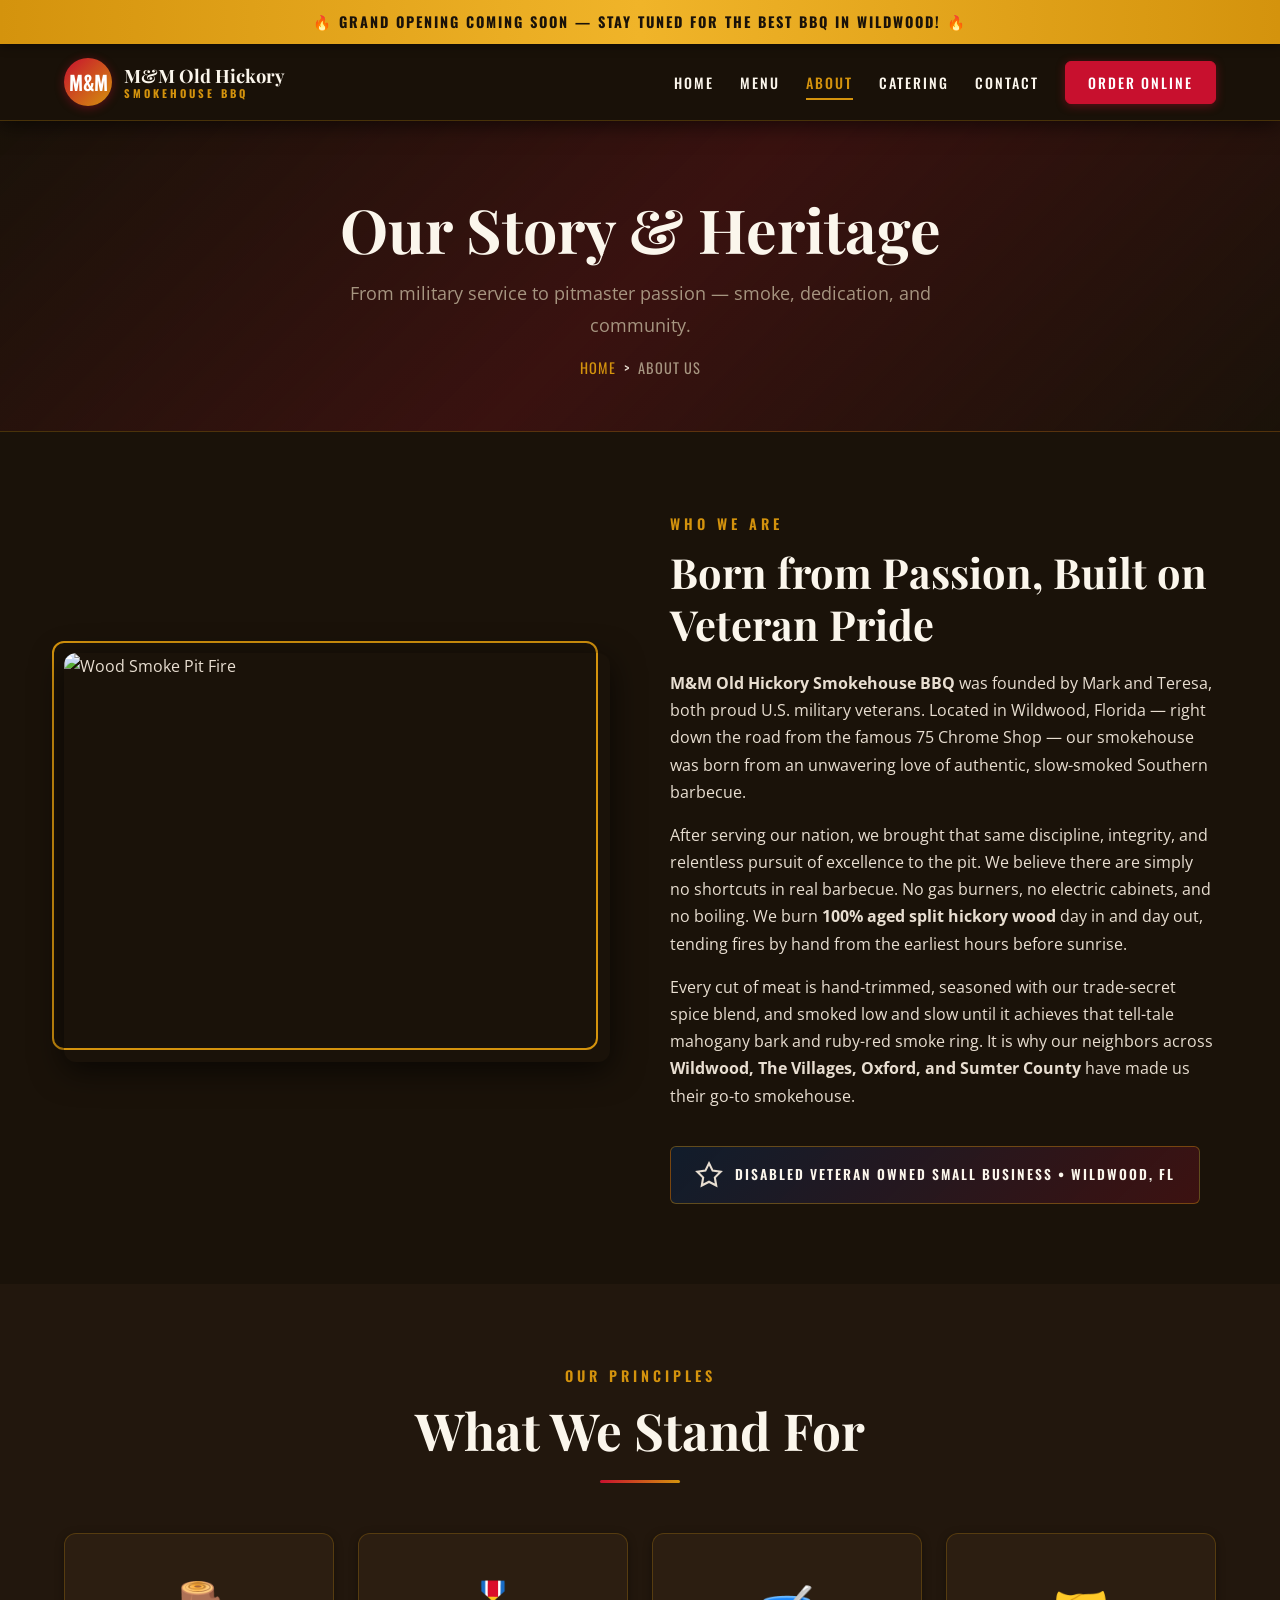
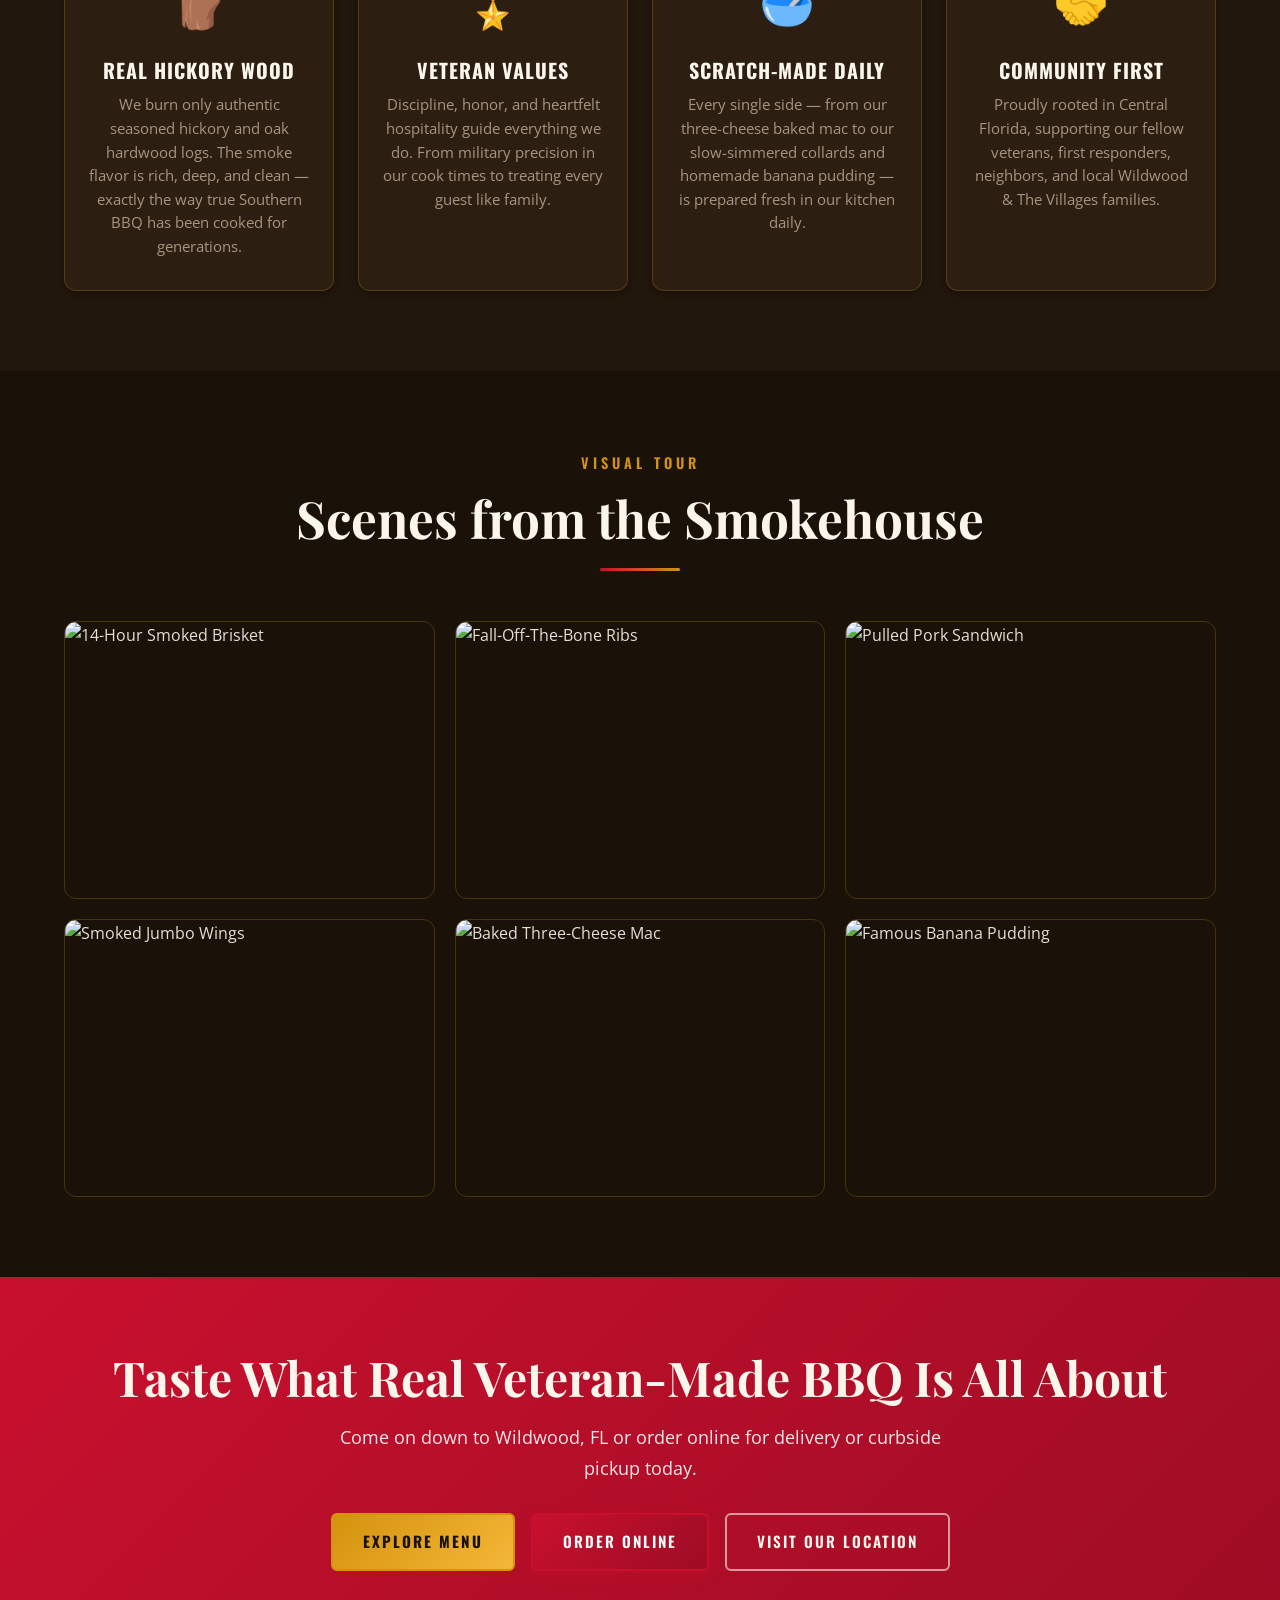
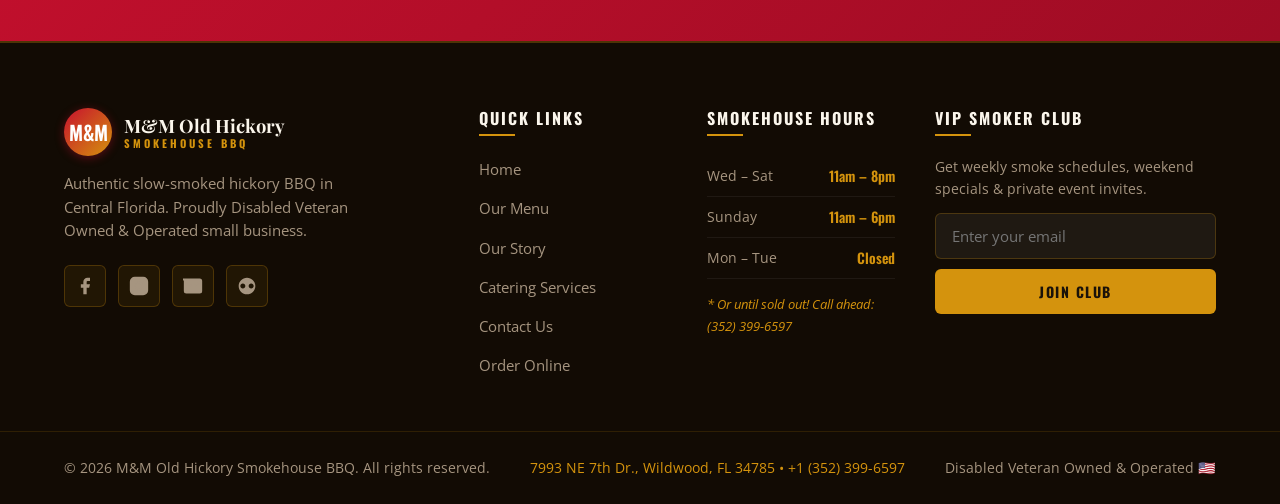
==== about.html @ 5f94151e "Initial Commit" ====
<!DOCTYPE html>
<html lang="en">
<head>
    <meta charset="UTF-8">
    <meta name="viewport" content="width=device-width, initial-scale=1.0">
    <title>About Our Smokehouse | M&amp;M Old Hickory Smokehouse BBQ | Wildwood, FL</title>
    <meta name="description" content="Discover the story behind M&amp;M Old Hickory Smokehouse BBQ. Disabled Veteran Owned small business run by Mark and Teresa in Wildwood, FL, serving The Villages & Oxford.">
    <link rel="preconnect" href="https://fonts.googleapis.com">
    <link rel="preconnect" href="https://fonts.gstatic.com" crossorigin>
    <link href="https://fonts.googleapis.com/css2?family=Open+Sans:wght@400;600;700&family=Oswald:wght@400;500;600;700&family=Playfair+Display:ital,wght@0,400;0,600;0,700;1,400&display=swap" rel="stylesheet">
    <link rel="stylesheet" href="css/styles.css">
</head>
<body>

<!-- Opening Soon Banner -->
<div class="open-soon-banner">
    🔥 Grand Opening Coming Soon — Stay Tuned for the Best BBQ in Wildwood! 🔥
</div>

<!-- Preloader -->
<div id="preloader">
    <div class="loader-flame"></div>
</div>

<!-- Header -->
<header class="header">
    <div class="container">
        <a href="index.html" class="logo">
            <div class="logo-icon">M&amp;M</div>
            <div class="logo-text">M&amp;M Old Hickory<span>Smokehouse BBQ</span></div>
        </a>
        <ul class="nav-menu">
            <li><a href="index.html">Home</a></li>
            <li><a href="menu.html">Menu</a></li>
            <li><a href="about.html" class="active">About</a></li>
            <li><a href="catering.html">Catering</a></li>
            <li><a href="contact.html">Contact</a></li>
            <li><a href="order.html" class="btn btn-primary nav-cta">Order Online</a></li>
        </ul>
        <button class="menu-toggle" aria-label="Toggle Menu">
            <span></span>
            <span></span>
            <span></span>
        </button>
    </div>
    <div class="nav-overlay"></div>
</header>

<main>
    <!-- PAGE HEADER -->
    <section class="page-header fade-in">
        <div class="container">
            <h1>Our Story &amp; Heritage</h1>
            <p>From military service to pitmaster passion &mdash; smoke, dedication, and community.</p>
            <div class="breadcrumb">
                <a href="index.html">Home</a> &gt; <span>About Us</span>
            </div>
        </div>
    </section>

    <!-- DETAILED STORY SECTION -->
    <section class="section-padding">
        <div class="container">
            <div class="about-preview">
                <div class="about-image-wrapper fade-in">
                    <div class="about-image">
                        <img src="https://images.unsplash.com/photo-1555939594-58d7cb561ad1?w=900&q=80" alt="Wood Smoke Pit Fire">
                    </div>
                </div>
                <div class="about-text fade-in">
                    <span class="section-subtitle">Who We Are</span>
                    <h2>Born from Passion, Built on Veteran Pride</h2>
                    <p><strong>M&amp;M Old Hickory Smokehouse BBQ</strong> was founded by Mark and Teresa, both proud U.S. military veterans. Located in Wildwood, Florida &mdash; right down the road from the famous 75 Chrome Shop &mdash; our smokehouse was born from an unwavering love of authentic, slow-smoked Southern barbecue.</p>
                    <p>After serving our nation, we brought that same discipline, integrity, and relentless pursuit of excellence to the pit. We believe there are simply no shortcuts in real barbecue. No gas burners, no electric cabinets, and no boiling. We burn <strong>100% aged split hickory wood</strong> day in and day out, tending fires by hand from the earliest hours before sunrise.</p>
                    <p>Every cut of meat is hand-trimmed, seasoned with our trade-secret spice blend, and smoked low and slow until it achieves that tell-tale mahogany bark and ruby-red smoke ring. It is why our neighbors across <strong>Wildwood, The Villages, Oxford, and Sumter County</strong> have made us their go-to smokehouse.</p>

                    <div class="veteran-badge">
                        <svg viewBox="0 0 24 24" fill="none" stroke="currentColor" stroke-width="1.8">
                            <polygon points="12 2 15.09 8.26 22 9.27 17 14.14 18.18 21.02 12 17.77 5.82 21.02 7 14.14 2 9.27 8.91 8.26 12 2"></polygon>
                        </svg>
                        <span class="veteran-badge-text">Disabled Veteran Owned Small Business &bull; Wildwood, FL</span>
                    </div>
                </div>
            </div>
        </div>
    </section>

    <!-- VALUES SECTION -->
    <section class="section-padding fade-in" style="background-color: var(--color-bg-section);">
        <div class="container">
            <div class="section-header text-center">
                <span class="section-subtitle">Our Principles</span>
                <h2 class="section-title">What We Stand For</h2>
                <div class="section-divider"></div>
            </div>

            <div class="features-grid">
                <div class="feature-card">
                    <div class="feature-icon">🪵</div>
                    <h3>Real Hickory Wood</h3>
                    <p>We burn only authentic seasoned hickory and oak hardwood logs. The smoke flavor is rich, deep, and clean &mdash; exactly the way true Southern BBQ has been cooked for generations.</p>
                </div>

                <div class="feature-card">
                    <div class="feature-icon">🎖️</div>
                    <h3>Veteran Values</h3>
                    <p>Discipline, honor, and heartfelt hospitality guide everything we do. From military precision in our cook times to treating every guest like family.</p>
                </div>

                <div class="feature-card">
                    <div class="feature-icon">🥣</div>
                    <h3>Scratch-Made Daily</h3>
                    <p>Every single side &mdash; from our three-cheese baked mac to our slow-simmered collards and homemade banana pudding &mdash; is prepared fresh in our kitchen daily.</p>
                </div>

                <div class="feature-card">
                    <div class="feature-icon">🤝</div>
                    <h3>Community First</h3>
                    <p>Proudly rooted in Central Florida, supporting our fellow veterans, first responders, neighbors, and local Wildwood &amp; The Villages families.</p>
                </div>
            </div>
        </div>
    </section>

    <!-- PHOTO GALLERY -->
    <section class="section-padding fade-in">
        <div class="container">
            <div class="section-header text-center">
                <span class="section-subtitle">Visual Tour</span>
                <h2 class="section-title">Scenes from the Smokehouse</h2>
                <div class="section-divider"></div>
            </div>

            <div class="gallery-grid">
                <div class="gallery-item">
                    <img src="https://images.unsplash.com/photo-1529193591184-b1d58069ecdd?w=600&q=80" alt="14-Hour Smoked Brisket">
                    <div class="gallery-overlay">
                        <span>14-Hour Hickory Brisket</span>
                    </div>
                </div>
                <div class="gallery-item">
                    <img src="https://images.unsplash.com/photo-1544025162-d76694265947?w=600&q=80" alt="Fall-Off-The-Bone Ribs">
                    <div class="gallery-overlay">
                        <span>Baby Back &amp; St. Louis Ribs</span>
                    </div>
                </div>
                <div class="gallery-item">
                    <img src="https://images.unsplash.com/photo-1623653387945-2fd25214f8fc?w=600&q=80" alt="Pulled Pork Sandwich">
                    <div class="gallery-overlay">
                        <span>Hand-Pulled Pork Sandwiches</span>
                    </div>
                </div>
                <div class="gallery-item">
                    <img src="https://images.unsplash.com/photo-1567620832903-9fc6debc209f?w=600&q=80" alt="Smoked Jumbo Wings">
                    <div class="gallery-overlay">
                        <span>Jumbo Smoked Wings</span>
                    </div>
                </div>
                <div class="gallery-item">
                    <img src="https://images.unsplash.com/photo-1543339494-b4cd4f7ba686?w=600&q=80" alt="Baked Three-Cheese Mac">
                    <div class="gallery-overlay">
                        <span>Southern Sides &amp; Mac</span>
                    </div>
                </div>
                <div class="gallery-item">
                    <img src="https://images.unsplash.com/photo-1587314168485-3236d6710814?w=600&q=80" alt="Famous Banana Pudding">
                    <div class="gallery-overlay">
                        <span>World-Famous Banana Pudding</span>
                    </div>
                </div>
            </div>
        </div>
    </section>

    <!-- CALL TO ACTION BANNER -->
    <section class="cta-banner fade-in">
        <div class="container">
            <h2>Taste What Real Veteran-Made BBQ Is All About</h2>
            <p>Come on down to Wildwood, FL or order online for delivery or curbside pickup today.</p>
            <div style="display: flex; gap: 16px; justify-content: center; flex-wrap: wrap;">
                <a href="menu.html" class="btn btn-accent">Explore Menu</a>
                <a href="order.html" class="btn btn-primary">Order Online</a>
                <a href="contact.html" class="btn btn-outline">Visit Our Location</a>
            </div>
        </div>
    </section>
</main>

<!-- FOOTER -->
<footer class="footer">
    <div class="footer-main">
        <div class="container">
            <div class="footer-grid">
                <!-- Col 1: Brand -->
                <div class="footer-brand">
                    <a href="index.html" class="logo">
                        <div class="logo-icon">M&amp;M</div>
                        <div class="logo-text">M&amp;M Old Hickory<span>Smokehouse BBQ</span></div>
                    </a>
                    <p>
                        Authentic slow-smoked hickory BBQ in Central Florida. Proudly Disabled Veteran Owned &amp; Operated small business.
                    </p>
                    <div class="social-links">
                        <a href="https://www.facebook.com/MMOldHickorySmokehouse/" target="_blank" rel="noopener" class="social-link" aria-label="Facebook">
                            <svg viewBox="0 0 24 24"><path d="M18 2h-3a5 5 0 00-5 5v3H7v4h3v8h4v-8h3l1-4h-4V7a1 1 0 011-1h3z"/></svg>
                        </a>
                        <a href="https://www.instagram.com/mmbarbq/" target="_blank" rel="noopener" class="social-link" aria-label="Instagram">
                            <svg viewBox="0 0 24 24" fill="none" stroke="currentColor" stroke-width="2"><rect x="2" y="2" width="20" height="20" rx="5" ry="5"/><path d="M16 11.37A4 4 0 1112.63 8 4 4 0 0116 11.37z"/><line x1="17.5" y1="6.5" x2="17.51" y2="6.5"/></svg>
                        </a>
                        <a href="mailto:mmbarbq@gmail.com" class="social-link" aria-label="Email">
                            <svg viewBox="0 0 24 24" fill="none" stroke="currentColor" stroke-width="2"><path d="M4 4h16c1.1 0 2 .9 2 2v12c0 1.1-.9 2-2 2H4c-1.1 0-2-.9-2-2V6c0-1.1-.9-2-2-2z"/><polyline points="22,6 12,13 2,6"/></svg>
                        </a>
                        <a href="https://www.tripadvisor.com/Restaurant_Review-g34739-d10375143-Reviews-M_M_Old_Hickory_Smokehouse_BBQ-Wildwood_Florida.html" target="_blank" rel="noopener" class="social-link" aria-label="TripAdvisor">
                            <svg viewBox="0 0 24 24"><path d="M12 2C6.48 2 2 6.48 2 12s4.48 10 10 10 10-4.48 10-10S17.52 2 12 2zm-5 13c-1.66 0-3-1.34-3-3s1.34-3 3-3 3 1.34 3 3-1.34 3-3 3zm10 0c-1.66 0-3-1.34-3-3s1.34-3 3-3 3 1.34 3 3-1.34 3-3 3z"/></svg>
                        </a>
                    </div>
                </div>

                <!-- Col 2: Quick Links -->
                <div>
                    <h4 class="footer-heading">Quick Links</h4>
                    <ul class="footer-links">
                        <li><a href="index.html">Home</a></li>
                        <li><a href="menu.html">Our Menu</a></li>
                        <li><a href="about.html">Our Story</a></li>
                        <li><a href="catering.html">Catering Services</a></li>
                        <li><a href="contact.html">Contact Us</a></li>
                        <li><a href="order.html">Order Online</a></li>
                    </ul>
                </div>

                <!-- Col 3: Hours -->
                <div>
                    <h4 class="footer-heading">Smokehouse Hours</h4>
                    <ul class="footer-hours-list">
                        <li><span>Wed – Sat</span><span>11am – 8pm</span></li>
                        <li><span>Sunday</span><span>11am – 6pm</span></li>
                        <li><span>Mon – Tue</span><span>Closed</span></li>
                    </ul>
                    <p style="margin-top: 14px; font-size: 0.82rem; color: var(--color-accent); font-style: italic;">
                        * Or until sold out! Call ahead: (352) 399-6597
                    </p>
                </div>

                <!-- Col 4: Newsletter -->
                <div>
                    <h4 class="footer-heading">VIP Smoker Club</h4>
                    <p style="color: var(--color-text-muted); font-size: 0.9rem; line-height: 1.5;">
                        Get weekly smoke schedules, weekend specials &amp; private event invites.
                    </p>
                    <form class="newsletter-form">
                        <input type="email" placeholder="Enter your email" required aria-label="Email address">
                        <button type="submit">Join Club</button>
                    </form>
                </div>
            </div>
        </div>
    </div>

    <!-- Footer Bottom -->
    <div class="footer-bottom">
        <div class="container">
            <p>&copy; 2026 M&amp;M Old Hickory Smokehouse BBQ. All rights reserved.</p>
            <p style="color: var(--color-accent);">7993 NE 7th Dr., Wildwood, FL 34785 &bull; +1 (352) 399-6597</p>
            <p>Disabled Veteran Owned &amp; Operated 🇺🇸</p>
        </div>
    </div>
</footer>

<!-- Back to Top Button -->
<button class="back-to-top" aria-label="Back to top">
    <svg viewBox="0 0 24 24"><path d="M12 4l-8 8h5v8h6v-8h5z"/></svg>
</button>

<script src="js/main.js"></script>
</body>
</html>
---- css/styles.css ----
/* ============================================
   M&M Old Hickory Smokehouse BBQ
   Main Stylesheet - Fixed & Optimized
   ============================================ */

/* ---------- CSS Variables ---------- */
:root {
  --color-bg-dark: #1a1209;
  --color-bg-section: #22170d;
  --color-bg-card: #2c1e11;
  --color-bg-card-hover: #382616;
  --color-primary: #c8102e;
  --color-primary-dark: #9e0c24;
  --color-accent: #d4930d;
  --color-accent-light: #f5b738;
  --color-cream: #fbf6ec;
  --color-text: #e8ded1;
  --color-text-muted: #a69580;
  --color-text-dark: #1a1209;
  --color-border: rgba(212, 147, 13, 0.25);
  --color-border-glow: rgba(212, 147, 13, 0.5);
  --color-overlay: rgba(26, 18, 9, 0.88);
  --font-heading: 'Playfair Display', Georgia, serif;
  --font-body: 'Open Sans', 'Segoe UI', sans-serif;
  --font-accent: 'Oswald', Impact, sans-serif;
  --shadow-sm: 0 2px 8px rgba(0,0,0,0.35);
  --shadow-md: 0 4px 18px rgba(0,0,0,0.45);
  --shadow-lg: 0 8px 32px rgba(0,0,0,0.65);
  --radius-sm: 6px;
  --radius-md: 12px;
  --radius-lg: 20px;
  --transition: 0.3s ease;
  --max-width: 1200px;
}

/* ---------- Reset & Base ---------- */
*, *::before, *::after {
  box-sizing: border-box;
  margin: 0;
  padding: 0;
}

html {
  scroll-behavior: smooth;
  font-size: 16px;
}

body {
  font-family: var(--font-body);
  background-color: var(--color-bg-dark);
  color: var(--color-text);
  line-height: 1.7;
  overflow-x: hidden;
}

a {
  color: var(--color-accent);
  text-decoration: none;
  transition: all var(--transition);
}
a:hover {
  color: var(--color-accent-light);
}

img {
  max-width: 100%;
  height: auto;
  display: block;
}

h1, h2, h3, h4, h5, h6 {
  font-family: var(--font-heading);
  color: var(--color-cream);
  line-height: 1.25;
  font-weight: 700;
}

.container {
  max-width: var(--max-width);
  margin: 0 auto;
  padding: 0 24px;
  width: 100%;
}

.section-padding {
  padding: 80px 0;
}

/* ---------- Utility Classes ---------- */
.text-center { text-align: center; }
.text-left { text-align: left; }
.text-right { text-align: right; }
.text-accent { color: var(--color-accent); }
.text-primary { color: var(--color-primary); }
.text-muted { color: var(--color-text-muted); }
.uppercase { text-transform: uppercase; }
.mt-2 { margin-top: 0.5rem; }
.mt-4 { margin-top: 1.5rem; }
.mb-2 { margin-bottom: 0.5rem; }
.mb-4 { margin-bottom: 1.5rem; }

/* ---------- Section Titles ---------- */
.section-header {
  margin-bottom: 50px;
}

.section-title {
  font-size: clamp(2.2rem, 5vw, 3.2rem);
  color: var(--color-cream);
  position: relative;
  display: inline-block;
  font-family: var(--font-heading);
}

.section-subtitle {
  font-family: var(--font-accent);
  text-transform: uppercase;
  letter-spacing: 4px;
  font-size: 0.9rem;
  color: var(--color-accent);
  margin-bottom: 10px;
  display: block;
  font-weight: 600;
}

.section-divider {
  width: 80px;
  height: 3px;
  background: linear-gradient(90deg, var(--color-primary), var(--color-accent));
  margin: 18px auto 0;
  border-radius: 2px;
}

.section-header.text-left .section-divider {
  margin: 18px 0 0 0;
}

/* ---------- Buttons ---------- */
.btn {
  display: inline-flex;
  align-items: center;
  justify-content: center;
  gap: 8px;
  padding: 14px 30px;
  border-radius: var(--radius-sm);
  font-family: var(--font-accent);
  font-size: 0.95rem;
  font-weight: 600;
  text-transform: uppercase;
  letter-spacing: 2px;
  cursor: pointer;
  transition: all var(--transition);
  border: 2px solid transparent;
  text-decoration: none;
  white-space: nowrap;
}

.btn-primary {
  background: linear-gradient(135deg, var(--color-primary), var(--color-primary-dark));
  color: #fff;
  border-color: var(--color-primary);
  box-shadow: 0 4px 14px rgba(200, 16, 46, 0.4);
}
.btn-primary:hover {
  background: transparent;
  color: var(--color-primary);
  border-color: var(--color-primary);
  transform: translateY(-2px);
  box-shadow: 0 6px 20px rgba(200, 16, 46, 0.6);
}

.btn-accent {
  background: linear-gradient(135deg, var(--color-accent), var(--color-accent-light));
  color: var(--color-text-dark);
  border-color: var(--color-accent);
  font-weight: 700;
}
.btn-accent:hover {
  background: transparent;
  color: var(--color-accent);
  border-color: var(--color-accent);
  transform: translateY(-2px);
  box-shadow: 0 6px 20px rgba(212, 147, 13, 0.4);
}

.btn-outline {
  background: transparent;
  color: var(--color-cream);
  border-color: rgba(251, 246, 236, 0.6);
}
.btn-outline:hover {
  background: var(--color-cream);
  color: var(--color-text-dark);
  border-color: var(--color-cream);
  transform: translateY(-2px);
}

.btn-sm {
  padding: 8px 18px;
  font-size: 0.8rem;
  letter-spacing: 1px;
}

/* ---------- Preloader ---------- */
#preloader {
  position: fixed;
  top: 0; left: 0;
  width: 100%; height: 100%;
  background: var(--color-bg-dark);
  display: flex;
  align-items: center;
  justify-content: center;
  z-index: 10000;
  transition: opacity 0.5s ease;
}
#preloader.loaded {
  opacity: 0;
  pointer-events: none;
}
.loader-flame {
  width: 60px; height: 60px;
  border: 4px solid rgba(212, 147, 13, 0.2);
  border-top-color: var(--color-accent);
  border-right-color: var(--color-primary);
  border-radius: 50%;
  animation: spin 0.9s linear infinite;
}
@keyframes spin {
  to { transform: rotate(360deg); }
}

/* ---------- Top Opening Soon Banner ---------- */
.open-soon-banner {
  background: linear-gradient(90deg, #d4930d, #f0b429, #d4930d);
  color: #1a1209;
  text-align: center;
  padding: 10px 16px;
  font-family: var(--font-accent);
  font-size: 0.9rem;
  font-weight: 700;
  text-transform: uppercase;
  letter-spacing: 2px;
  width: 100%;
  position: relative;
  z-index: 1002;
  box-shadow: 0 2px 10px rgba(0,0,0,0.4);
}

/* ---------- Header / Sticky Navbar ---------- */
.header {
  position: sticky;
  top: 0;
  left: 0;
  width: 100%;
  z-index: 1000;
  padding: 14px 0;
  background: rgba(26, 18, 9, 0.98);
  backdrop-filter: blur(12px);
  -webkit-backdrop-filter: blur(12px);
  border-bottom: 1px solid rgba(212, 147, 13, 0.25);
  box-shadow: 0 4px 20px rgba(0,0,0,0.6);
  transition: all var(--transition);
}

.header .container {
  display: flex;
  align-items: center;
  justify-content: space-between;
}

/* Logo */
.logo {
  display: inline-flex;
  align-items: center;
  gap: 12px;
  text-decoration: none;
}

.logo-icon {
  width: 48px;
  height: 48px;
  background: linear-gradient(135deg, var(--color-primary), var(--color-accent));
  border-radius: 50%;
  display: flex;
  align-items: center;
  justify-content: center;
  font-size: 1.25rem;
  color: #fff;
  font-weight: 800;
  font-family: var(--font-accent);
  flex-shrink: 0;
  box-shadow: 0 2px 10px rgba(200, 16, 46, 0.4);
}

.logo-text {
  font-family: var(--font-heading);
  color: var(--color-cream);
  font-size: 1.15rem;
  font-weight: 700;
  line-height: 1.2;
}
.logo-text span {
  display: block;
  font-size: 0.68rem;
  color: var(--color-accent);
  font-family: var(--font-accent);
  letter-spacing: 3px;
  text-transform: uppercase;
}

/* Nav Menu */
.nav-menu {
  display: flex;
  align-items: center;
  gap: 26px;
  list-style: none;
  margin: 0;
  padding: 0;
}

.nav-menu li {
  list-style: none;
  margin: 0;
  padding: 0;
}

.nav-menu a {
  color: var(--color-cream);
  font-family: var(--font-accent);
  font-size: 0.88rem;
  text-transform: uppercase;
  letter-spacing: 2px;
  position: relative;
  padding: 6px 0;
  display: inline-block;
  font-weight: 500;
}
.nav-menu a::after {
  content: '';
  position: absolute;
  bottom: 0; left: 0;
  width: 0; height: 2px;
  background: var(--color-accent);
  transition: width var(--transition);
}
.nav-menu a:hover::after,
.nav-menu a.active::after { width: 100%; }
.nav-menu a:hover,
.nav-menu a.active { color: var(--color-accent); }

.nav-menu .nav-cta {
  background: var(--color-primary) !important;
  color: #fff !important;
  padding: 9px 22px !important;
  border-radius: var(--radius-sm) !important;
  border: 1px solid var(--color-primary) !important;
  box-shadow: 0 2px 10px rgba(200, 16, 46, 0.4);
}
.nav-menu .nav-cta::after { display: none !important; }
.nav-menu .nav-cta:hover {
  background: var(--color-primary-dark) !important;
  color: #fff !important;
  transform: translateY(-2px);
  box-shadow: 0 4px 14px rgba(200, 16, 46, 0.6);
}

/* Mobile Toggle */
.menu-toggle {
  display: none;
  flex-direction: column;
  gap: 5px;
  cursor: pointer;
  background: none;
  border: none;
  padding: 8px;
  z-index: 1001;
}
.menu-toggle span {
  display: block;
  width: 28px;
  height: 2px;
  background: var(--color-cream);
  transition: all var(--transition);
}
.menu-toggle.active span:nth-child(1) { transform: rotate(45deg) translate(5px, 5px); }
.menu-toggle.active span:nth-child(2) { opacity: 0; }
.menu-toggle.active span:nth-child(3) { transform: rotate(-45deg) translate(5px, -5px); }

.nav-overlay {
  position: fixed;
  top: 0; left: 0;
  width: 100%; height: 100%;
  background: rgba(0,0,0,0.6);
  z-index: 999;
  opacity: 0;
  pointer-events: none;
  transition: opacity var(--transition);
}
.nav-overlay.active {
  opacity: 1;
  pointer-events: all;
}

/* ---------- Hero Section (Home Page) ---------- */
.hero {
  position: relative;
  min-height: 88vh;
  display: flex;
  align-items: center;
  justify-content: center;
  text-align: center;
  overflow: hidden;
  padding: 80px 0;
}

.hero-bg {
  position: absolute;
  top: 0; left: 0;
  width: 100%; height: 100%;
  background-size: cover;
  background-position: center;
  z-index: 1;
}

.hero-content {
  position: relative;
  z-index: 2;
  max-width: 850px;
  padding: 0 24px;
}

.hero-badge {
  display: inline-flex;
  align-items: center;
  gap: 8px;
  background: rgba(200, 16, 46, 0.25);
  border: 1px solid rgba(200, 16, 46, 0.5);
  padding: 8px 24px;
  border-radius: 50px;
  font-family: var(--font-accent);
  font-size: 0.85rem;
  text-transform: uppercase;
  letter-spacing: 3px;
  color: var(--color-accent-light);
  margin-bottom: 24px;
  box-shadow: 0 2px 10px rgba(0,0,0,0.3);
}

.hero h1 {
  font-size: clamp(2.5rem, 6.5vw, 4.8rem);
  margin-bottom: 16px;
  text-shadow: 2px 4px 20px rgba(0,0,0,0.8);
  font-family: var(--font-heading);
}
.hero h1 .highlight {
  color: var(--color-accent);
  display: block;
}

.hero-tagline {
  font-size: clamp(1.1rem, 2.5vw, 1.4rem);
  color: var(--color-cream);
  margin-bottom: 40px;
  font-style: italic;
  text-shadow: 1px 2px 10px rgba(0,0,0,0.8);
}

.hero-buttons {
  display: flex;
  gap: 16px;
  justify-content: center;
  flex-wrap: wrap;
}

.hero-scroll {
  position: absolute;
  bottom: 25px;
  left: 50%;
  transform: translateX(-50%);
  z-index: 2;
  animation: bounce 2s infinite;
}
.hero-scroll svg {
  width: 28px;
  height: 28px;
  stroke: var(--color-accent);
  opacity: 0.8;
}

@keyframes bounce {
  0%, 100% { transform: translateX(-50%) translateY(0); }
  50% { transform: translateX(-50%) translateY(8px); }
}

/* ---------- Page Header (Inner Pages) ---------- */
.page-header {
  position: relative;
  padding: 70px 0 50px;
  text-align: center;
  background: linear-gradient(135deg, rgba(26,18,9,0.98), rgba(200,16,46,0.18), rgba(26,18,9,0.98)),
              url('https://images.unsplash.com/photo-1555939594-58d7cb561ad1?w=1400&q=80') center/cover no-repeat;
  border-bottom: 1px solid var(--color-border);
}

.page-header h1 {
  font-size: clamp(2.4rem, 5.5vw, 3.8rem);
  margin-bottom: 10px;
}

.page-header p {
  font-size: 1.15rem;
  color: var(--color-text-muted);
  max-width: 600px;
  margin: 0 auto;
}

.breadcrumb {
  display: flex;
  gap: 8px;
  justify-content: center;
  margin-top: 16px;
  font-size: 0.9rem;
  font-family: var(--font-accent);
  letter-spacing: 1px;
  text-transform: uppercase;
}
.breadcrumb a { color: var(--color-accent); }
.breadcrumb span { color: var(--color-text-muted); }

/* ---------- About & Story Section ---------- */
.about-preview {
  display: grid;
  grid-template-columns: 1fr 1fr;
  gap: 60px;
  align-items: center;
}

.about-image-wrapper {
  position: relative;
}
.about-image-wrapper::before {
  content: '';
  position: absolute;
  top: -12px; left: -12px;
  width: 100%; height: 100%;
  border: 2px solid var(--color-accent);
  border-radius: var(--radius-md);
  z-index: 0;
}
.about-image {
  position: relative;
  z-index: 1;
  border-radius: var(--radius-md);
  overflow: hidden;
  box-shadow: var(--shadow-lg);
  aspect-ratio: 4/3;
}
.about-image img {
  width: 100%;
  height: 100%;
  object-fit: cover;
  transition: transform 0.5s ease;
}
.about-image:hover img {
  transform: scale(1.04);
}

.about-text h2 {
  font-size: clamp(1.8rem, 4vw, 2.6rem);
  margin-bottom: 20px;
}
.about-text p {
  margin-bottom: 16px;
  color: var(--color-text);
  font-size: 1rem;
}

.about-features {
  display: grid;
  grid-template-columns: 1fr 1fr;
  gap: 16px;
  margin: 28px 0;
}

.about-feature,
.feature-item {
  display: flex;
  align-items: center;
  gap: 10px;
  font-family: var(--font-accent);
  font-size: 0.95rem;
  text-transform: uppercase;
  letter-spacing: 1px;
  color: var(--color-cream);
}
.about-feature svg,
.feature-item svg {
  width: 20px;
  height: 20px;
  stroke: var(--color-accent);
  fill: none;
  flex-shrink: 0;
}

/* Veteran Badge */
.veteran-badge {
  display: inline-flex;
  align-items: center;
  gap: 12px;
  background: linear-gradient(135deg, rgba(0, 50, 110, 0.35), rgba(200, 16, 46, 0.2));
  border: 1px solid rgba(212, 147, 13, 0.4);
  padding: 14px 24px;
  border-radius: var(--radius-sm);
  margin-top: 20px;
}
.veteran-badge svg {
  width: 28px;
  height: 28px;
  flex-shrink: 0;
}
.veteran-badge-text {
  font-family: var(--font-accent);
  text-transform: uppercase;
  font-size: 0.85rem;
  letter-spacing: 2px;
  color: var(--color-cream);
  font-weight: 600;
}

/* ---------- Stats Bar ---------- */
.stats-bar {
  background: linear-gradient(135deg, var(--color-primary), var(--color-primary-dark));
  padding: 50px 0;
  border-top: 1px solid rgba(255,255,255,0.1);
  border-bottom: 1px solid rgba(255,255,255,0.1);
}
.stats-grid {
  display: grid;
  grid-template-columns: repeat(4, 1fr);
  gap: 24px;
  text-align: center;
}
.stat-item h3 {
  font-family: var(--font-accent);
  font-size: clamp(2.2rem, 4vw, 3.4rem);
  color: #fff;
  font-weight: 700;
}
.stat-item p {
  font-family: var(--font-accent);
  text-transform: uppercase;
  letter-spacing: 2px;
  font-size: 0.85rem;
  color: rgba(255,255,255,0.85);
  margin-top: 4px;
}

/* ---------- Menu System ---------- */
.menu-categories {
  display: flex;
  gap: 12px;
  justify-content: center;
  flex-wrap: wrap;
  margin-bottom: 45px;
}

.menu-cat-btn,
.filter-btn {
  padding: 10px 24px;
  border-radius: 50px;
  border: 1px solid var(--color-border);
  background: var(--color-bg-card);
  color: var(--color-text-muted);
  font-family: var(--font-accent);
  font-size: 0.85rem;
  text-transform: uppercase;
  letter-spacing: 2px;
  cursor: pointer;
  transition: all var(--transition);
}
.menu-cat-btn:hover,
.menu-cat-btn.active,
.filter-btn:hover,
.filter-btn.active {
  background: var(--color-accent);
  color: var(--color-text-dark);
  border-color: var(--color-accent);
  box-shadow: 0 4px 14px rgba(212, 147, 13, 0.4);
  font-weight: 700;
}

.menu-grid {
  display: grid;
  grid-template-columns: repeat(auto-fill, minmax(340px, 1fr));
  gap: 24px;
}

.menu-card {
  background: var(--color-bg-card);
  border-radius: var(--radius-md);
  padding: 24px;
  border: 1px solid var(--color-border);
  transition: all var(--transition);
  position: relative;
  overflow: hidden;
  display: flex;
  flex-direction: column;
}
.menu-card:hover {
  transform: translateY(-4px);
  border-color: var(--color-accent);
  box-shadow: var(--shadow-md);
}

.menu-card-img {
  width: 100%;
  height: 180px;
  border-radius: var(--radius-sm);
  overflow: hidden;
  margin-bottom: 16px;
}
.menu-card-img img {
  width: 100%;
  height: 100%;
  object-fit: cover;
  transition: transform 0.4s ease;
}
.menu-card:hover .menu-card-img img {
  transform: scale(1.05);
}

.menu-card-header {
  display: flex;
  justify-content: space-between;
  align-items: baseline;
  margin-bottom: 8px;
  gap: 12px;
}
.menu-card h3 {
  font-size: 1.2rem;
  font-family: var(--font-heading);
}
.menu-card .price {
  font-family: var(--font-accent);
  color: var(--color-accent);
  font-size: 1.2rem;
  font-weight: 700;
  white-space: nowrap;
}
.menu-card p {
  color: var(--color-text-muted);
  font-size: 0.92rem;
  line-height: 1.5;
  flex-grow: 1;
}

.menu-card .tag {
  display: inline-block;
  padding: 4px 12px;
  border-radius: 50px;
  font-size: 0.7rem;
  text-transform: uppercase;
  letter-spacing: 1px;
  font-family: var(--font-accent);
  margin-top: 14px;
  align-self: flex-start;
  font-weight: 600;
}
.tag-popular {
  background: rgba(200, 16, 46, 0.25);
  color: #ff6b7e;
  border: 1px solid rgba(200, 16, 46, 0.5);
}
.tag-new {
  background: rgba(212, 147, 13, 0.25);
  color: var(--color-accent-light);
  border: 1px solid rgba(212, 147, 13, 0.5);
}
.tag-spicy {
  background: rgba(255, 87, 34, 0.25);
  color: #ff8a65;
  border: 1px solid rgba(255, 87, 34, 0.5);
}

.menu-section {
  margin-bottom: 60px;
}
.menu-section-title {
  font-size: 2rem;
  margin-bottom: 24px;
  padding-bottom: 12px;
  border-bottom: 2px solid var(--color-border);
  display: flex;
  align-items: center;
  gap: 14px;
  color: var(--color-cream);
}
.menu-section-title svg {
  width: 28px;
  height: 28px;
  fill: var(--color-accent);
}

/* ---------- Testimonials ---------- */
.testimonials-grid {
  display: grid;
  grid-template-columns: repeat(auto-fill, minmax(340px, 1fr));
  gap: 24px;
}

.testimonial-card {
  background: var(--color-bg-card);
  border-radius: var(--radius-md);
  padding: 32px;
  border: 1px solid var(--color-border);
  position: relative;
  display: flex;
  flex-direction: column;
}
.testimonial-stars {
  display: flex;
  gap: 4px;
  margin-bottom: 14px;
}
.testimonial-stars svg {
  width: 18px; height: 18px;
  fill: var(--color-accent);
}
.testimonial-card p {
  font-style: italic;
  color: var(--color-text);
  margin-bottom: 20px;
  line-height: 1.6;
  flex-grow: 1;
}
.testimonial-author {
  display: flex;
  align-items: center;
  gap: 12px;
}
.testimonial-avatar {
  width: 44px; height: 44px;
  border-radius: 50%;
  background: linear-gradient(135deg, var(--color-primary), var(--color-accent));
  display: flex;
  align-items: center;
  justify-content: center;
  font-family: var(--font-accent);
  color: #fff;
  font-weight: 700;
  font-size: 0.95rem;
}
.testimonial-name {
  font-family: var(--font-accent);
  text-transform: uppercase;
  letter-spacing: 1px;
  font-size: 0.9rem;
  color: var(--color-cream);
  font-weight: 600;
}
.testimonial-location {
  font-size: 0.8rem;
  color: var(--color-text-muted);
}

/* ---------- Delivery & Ordering Services ---------- */
.delivery-grid {
  display: grid;
  grid-template-columns: repeat(auto-fill, minmax(250px, 1fr));
  gap: 24px;
  margin-top: 40px;
}

.delivery-card {
  display: flex;
  flex-direction: column;
  align-items: center;
  text-align: center;
  padding: 36px 24px;
  border-radius: var(--radius-md);
  border: 1px solid var(--color-border);
  background: var(--color-bg-card);
  transition: all var(--transition);
  text-decoration: none;
  cursor: pointer;
}
.delivery-card:hover {
  transform: translateY(-6px);
  border-color: var(--color-accent);
  box-shadow: var(--shadow-lg);
}

.delivery-icon {
  width: 76px;
  height: 76px;
  border-radius: var(--radius-md);
  display: flex;
  align-items: center;
  justify-content: center;
  margin-bottom: 18px;
  box-shadow: 0 4px 14px rgba(0,0,0,0.3);
}
.delivery-icon svg {
  width: 40px;
  height: 40px;
  fill: #fff;
}

.delivery-icon.ubereats { background: #06C167; }
.delivery-icon.doordash { background: #FF3008; }
.delivery-icon.grubhub { background: #F63440; }
.delivery-icon.postmates { background: #000; border: 1px solid rgba(255,255,255,0.2); }

.delivery-card h3 {
  font-family: var(--font-accent);
  font-size: 1.25rem;
  text-transform: uppercase;
  letter-spacing: 2px;
  margin-bottom: 8px;
  color: var(--color-cream);
}
.delivery-card p {
  font-size: 0.88rem;
  color: var(--color-text-muted);
  margin-bottom: 18px;
}
.delivery-card .delivery-btn {
  padding: 8px 24px;
  border-radius: 50px;
  font-family: var(--font-accent);
  font-size: 0.8rem;
  text-transform: uppercase;
  letter-spacing: 1px;
  border: 1px solid var(--color-accent);
  color: var(--color-accent);
  background: transparent;
  transition: all var(--transition);
}
.delivery-card:hover .delivery-btn {
  background: var(--color-accent);
  color: var(--color-text-dark);
  font-weight: 700;
}

/* Direct Order Options (order.html) */
.options-grid {
  display: grid;
  grid-template-columns: repeat(auto-fit, minmax(280px, 1fr));
  gap: 24px;
  margin-top: 40px;
}

.option-card {
  background: var(--color-bg-card);
  border: 1px solid var(--color-border);
  border-radius: var(--radius-md);
  padding: 36px 28px;
  text-align: center;
  transition: all var(--transition);
  display: flex;
  flex-direction: column;
  align-items: center;
}
.option-card:hover {
  transform: translateY(-4px);
  border-color: var(--color-accent);
  box-shadow: var(--shadow-md);
}
.option-icon {
  width: 64px;
  height: 64px;
  border-radius: 50%;
  background: rgba(212, 147, 13, 0.15);
  display: flex;
  align-items: center;
  justify-content: center;
  margin-bottom: 20px;
}
.option-icon svg {
  width: 32px;
  height: 32px;
  fill: var(--color-accent);
}
.option-card h3 {
  font-family: var(--font-accent);
  font-size: 1.3rem;
  text-transform: uppercase;
  letter-spacing: 1px;
  margin-bottom: 10px;
}
.option-card p {
  color: var(--color-text-muted);
  font-size: 0.95rem;
  margin-bottom: 16px;
  flex-grow: 1;
}
.option-card .text-accent {
  font-family: var(--font-accent);
  font-size: 1.1rem;
  font-weight: 700;
  margin-bottom: 16px;
  display: block;
}

/* How It Works Steps */
.steps-grid {
  display: grid;
  grid-template-columns: repeat(auto-fit, minmax(260px, 1fr));
  gap: 30px;
  margin-top: 40px;
  text-align: center;
}
.step-item {
  background: var(--color-bg-card);
  border: 1px solid var(--color-border);
  border-radius: var(--radius-md);
  padding: 36px 24px;
  transition: all var(--transition);
}
.step-item:hover {
  transform: translateY(-4px);
  border-color: var(--color-accent);
}
.step-number {
  width: 60px;
  height: 60px;
  border-radius: 50%;
  background: linear-gradient(135deg, var(--color-primary), var(--color-accent));
  color: #fff;
  font-family: var(--font-accent);
  font-size: 1.8rem;
  font-weight: 700;
  display: flex;
  align-items: center;
  justify-content: center;
  margin: 0 auto 20px;
  box-shadow: 0 4px 14px rgba(200, 16, 46, 0.4);
}
.step-item h3 {
  font-family: var(--font-accent);
  font-size: 1.3rem;
  text-transform: uppercase;
  letter-spacing: 1px;
  margin-bottom: 10px;
}
.step-item p {
  color: var(--color-text-muted);
  font-size: 0.95rem;
}

/* ---------- Catering Page Specific ---------- */
.features-grid {
  display: grid;
  grid-template-columns: repeat(auto-fit, minmax(240px, 1fr));
  gap: 24px;
  margin-top: 40px;
}

.feature-card {
  background: var(--color-bg-card) !important;
  border: 1px solid var(--color-border) !important;
  border-radius: var(--radius-md) !important;
  padding: 32px 24px !important;
  text-align: center;
  transition: all var(--transition);
  color: var(--color-text) !important;
  box-shadow: var(--shadow-sm);
}
.feature-card:hover {
  transform: translateY(-4px);
  border-color: var(--color-accent) !important;
  box-shadow: var(--shadow-md);
}
.feature-icon {
  font-size: 2.8rem;
  margin-bottom: 16px;
}
.feature-card h3 {
  font-family: var(--font-accent) !important;
  font-size: 1.25rem;
  text-transform: uppercase;
  letter-spacing: 1px;
  margin-bottom: 10px;
  color: var(--color-cream) !important;
}
.feature-card p {
  color: var(--color-text-muted) !important;
  font-size: 0.92rem;
  line-height: 1.6;
}

.catering-packages {
  display: grid;
  grid-template-columns: repeat(auto-fit, minmax(320px, 1fr));
  gap: 30px;
  margin-top: 40px;
  align-items: stretch;
}

.package-card {
  background: var(--color-bg-card) !important;
  border: 1px solid var(--color-border) !important;
  border-radius: var(--radius-md) !important;
  padding: 40px 30px !important;
  transition: all var(--transition);
  position: relative;
  display: flex;
  flex-direction: column;
  color: var(--color-text) !important;
}
.package-card:hover {
  transform: translateY(-6px);
  box-shadow: var(--shadow-lg);
  border-color: var(--color-accent) !important;
}
.package-card.featured {
  border-color: var(--color-accent) !important;
  border-width: 2px !important;
  box-shadow: 0 0 35px rgba(212, 147, 13, 0.2);
}
.package-badge {
  position: absolute;
  top: -14px;
  left: 50%;
  transform: translateX(-50%);
  background: linear-gradient(135deg, var(--color-primary), var(--color-accent));
  color: #fff;
  padding: 5px 20px;
  border-radius: 50px;
  font-family: var(--font-accent);
  font-size: 0.78rem;
  text-transform: uppercase;
  letter-spacing: 2px;
  font-weight: 700;
  white-space: nowrap;
  box-shadow: 0 4px 12px rgba(0,0,0,0.4);
}
.package-card h3 {
  font-size: 1.6rem;
  margin-bottom: 12px;
  text-align: center;
  font-family: var(--font-accent) !important;
  text-transform: uppercase;
  letter-spacing: 1px;
  color: var(--color-cream) !important;
}
.package-price {
  font-family: var(--font-accent);
  font-size: 2.8rem;
  color: var(--color-accent);
  margin-bottom: 6px;
  text-align: center;
  font-weight: 700;
}
.package-price span {
  font-size: 1rem;
  color: var(--color-text-muted);
  font-weight: 400;
}
.package-desc {
  color: var(--color-text-muted);
  font-size: 0.95rem;
  margin-bottom: 16px;
  text-align: center;
  font-style: italic;
}
.package-min {
  text-align: center;
  font-weight: 600;
  color: var(--color-cream);
  margin-bottom: 24px;
  font-size: 0.95rem;
}
.package-features {
  list-style: none;
  margin-bottom: 30px;
  padding: 0;
  flex-grow: 1;
}
.package-features li {
  display: flex;
  align-items: center;
  gap: 12px;
  padding: 10px 0;
  border-bottom: 1px solid rgba(255,255,255,0.06);
  font-size: 0.95rem;
  color: var(--color-text);
}
.package-features li svg {
  width: 18px; height: 18px;
  fill: var(--color-accent);
  flex-shrink: 0;
}

/* Forms (Contact & Catering) */
.contact-grid {
  display: grid;
  grid-template-columns: 1fr 1fr;
  gap: 50px;
}

.contact-info-list {
  list-style: none;
  padding: 0;
}
.contact-info-item {
  display: flex;
  align-items: flex-start;
  gap: 18px;
  padding: 22px 0;
  border-bottom: 1px solid var(--color-border);
}
.contact-info-item:last-child { border-bottom: none; }
.contact-info-icon {
  width: 50px; height: 50px;
  border-radius: var(--radius-sm);
  background: rgba(212, 147, 13, 0.12);
  border: 1px solid var(--color-border);
  display: flex;
  align-items: center;
  justify-content: center;
  flex-shrink: 0;
}
.contact-info-icon svg {
  width: 24px; height: 24px;
  fill: var(--color-accent);
}
.contact-info-text h4 {
  font-family: var(--font-accent);
  font-size: 1rem;
  text-transform: uppercase;
  letter-spacing: 1px;
  margin-bottom: 4px;
  color: var(--color-cream);
}
.contact-info-text p,
.contact-info-text a {
  color: var(--color-text-muted);
  font-size: 0.95rem;
  line-height: 1.5;
}
.contact-info-text a:hover {
  color: var(--color-accent);
}

.contact-form {
  background: var(--color-bg-card) !important;
  border-radius: var(--radius-md) !important;
  padding: 40px !important;
  border: 1px solid var(--color-border) !important;
  box-shadow: var(--shadow-md);
}
.contact-form h3 {
  font-size: 1.6rem;
  margin-bottom: 24px;
}

.form-group {
  margin-bottom: 20px;
}
.form-group label,
.contact-form label {
  display: block;
  font-family: var(--font-accent);
  font-size: 0.85rem;
  text-transform: uppercase;
  letter-spacing: 1px;
  color: var(--color-cream) !important;
  margin-bottom: 8px;
  font-weight: 600;
}
.form-group input,
.form-group textarea,
.form-group select,
.contact-form input,
.contact-form textarea,
.contact-form select {
  width: 100%;
  padding: 13px 16px;
  background: rgba(18, 12, 6, 0.7) !important;
  border: 1px solid var(--color-border) !important;
  border-radius: var(--radius-sm) !important;
  color: var(--color-cream) !important;
  font-family: var(--font-body);
  font-size: 0.95rem;
  transition: all var(--transition);
}
.form-group input:focus,
.form-group textarea:focus,
.form-group select:focus,
.contact-form input:focus,
.contact-form textarea:focus,
.contact-form select:focus {
  outline: none;
  border-color: var(--color-accent) !important;
  box-shadow: 0 0 10px rgba(212, 147, 13, 0.3);
}
.form-group textarea,
.contact-form textarea {
  resize: vertical;
  min-height: 120px;
}
.form-row {
  display: grid;
  grid-template-columns: 1fr 1fr;
  gap: 20px;
  margin-bottom: 20px;
}

/* Map */
.map-container {
  border-radius: var(--radius-md);
  overflow: hidden;
  border: 1px solid var(--color-border);
  margin-top: 40px;
}
.map-container iframe {
  width: 100%;
  height: 400px;
  border: 0;
}

/* Hours Card */
.hours-card {
  background: var(--color-bg-card);
  border-radius: var(--radius-md);
  padding: 36px;
  border: 1px solid var(--color-border);
}
.hours-card h3 {
  font-size: 1.4rem;
  margin-bottom: 20px;
  display: flex;
  align-items: center;
  gap: 12px;
}
.hours-card h3 svg {
  width: 22px; height: 22px;
  fill: var(--color-accent);
}
.hours-row {
  display: flex;
  justify-content: space-between;
  padding: 12px 0;
  border-bottom: 1px solid rgba(212, 147, 13, 0.12);
  font-size: 0.95rem;
}
.hours-row:last-child { border-bottom: none; }
.hours-day { color: var(--color-cream); font-weight: 500; }
.hours-time { color: var(--color-accent); font-family: var(--font-accent); font-weight: 600; }
.hours-row.today {
  background: rgba(212, 147, 13, 0.12);
  margin: 0 -16px;
  padding: 12px 16px;
  border-radius: var(--radius-sm);
  border-left: 3px solid var(--color-accent);
}

/* ---------- Gallery ---------- */
.gallery-grid {
  display: grid;
  grid-template-columns: repeat(auto-fill, minmax(280px, 1fr));
  gap: 20px;
}
.gallery-item {
  border-radius: var(--radius-md);
  overflow: hidden;
  aspect-ratio: 4/3;
  position: relative;
  cursor: pointer;
  border: 1px solid var(--color-border);
}
.gallery-item img {
  width: 100%;
  height: 100%;
  object-fit: cover;
  transition: transform 0.5s ease;
}
.gallery-item:hover img {
  transform: scale(1.08);
}
.gallery-overlay {
  position: absolute;
  bottom: 0; left: 0;
  width: 100%;
  padding: 24px 20px 16px;
  background: linear-gradient(transparent, rgba(18, 12, 6, 0.9));
  opacity: 0;
  transition: opacity var(--transition);
}
.gallery-item:hover .gallery-overlay { opacity: 1; }
.gallery-overlay span {
  font-family: var(--font-accent);
  text-transform: uppercase;
  letter-spacing: 2px;
  font-size: 0.85rem;
  color: var(--color-accent-light);
  font-weight: 600;
}

/* ---------- CTA Banner ---------- */
.cta-banner {
  background: linear-gradient(135deg, var(--color-primary), var(--color-primary-dark));
  padding: 70px 0;
  text-align: center;
  position: relative;
  overflow: hidden;
}
.cta-banner h2 {
  font-size: clamp(2rem, 4.5vw, 3rem);
  margin-bottom: 14px;
}
.cta-banner p {
  color: rgba(255,255,255,0.9);
  margin-bottom: 30px;
  font-size: 1.15rem;
  max-width: 650px;
  margin-left: auto;
  margin-right: auto;
}

/* ---------- Footer ---------- */
.footer {
  background: #120b04;
  border-top: 2px solid rgba(212, 147, 13, 0.3);
  color: var(--color-text);
}

.footer-main {
  padding: 65px 0 40px;
}

.footer-grid {
  display: grid;
  grid-template-columns: 2fr 1fr 1fr 1.5fr;
  gap: 40px;
  align-items: start;
}

.footer-brand .logo {
  margin-bottom: 16px;
  display: inline-flex;
}

.footer-brand p {
  color: var(--color-text-muted);
  font-size: 0.92rem;
  line-height: 1.6;
  margin-bottom: 22px;
  max-width: 320px;
}

.social-links {
  display: flex;
  gap: 12px;
}
.social-link {
  width: 42px; height: 42px;
  border-radius: var(--radius-sm);
  border: 1px solid var(--color-border);
  background: rgba(212, 147, 13, 0.08);
  display: flex;
  align-items: center;
  justify-content: center;
  transition: all var(--transition);
  color: var(--color-text-muted);
}
.social-link svg {
  width: 20px; height: 20px;
  fill: currentColor;
}
.social-link:hover {
  border-color: var(--color-accent);
  background: var(--color-accent);
  color: var(--color-text-dark);
  transform: translateY(-3px);
}

.footer-heading {
  font-family: var(--font-accent);
  text-transform: uppercase;
  letter-spacing: 2px;
  font-size: 1rem;
  color: var(--color-cream);
  margin-bottom: 20px;
  position: relative;
  padding-bottom: 8px;
}
.footer-heading::after {
  content: '';
  position: absolute;
  bottom: 0; left: 0;
  width: 36px; height: 2px;
  background: var(--color-accent);
}

.footer-links {
  list-style: none;
  padding: 0;
  margin: 0;
}
.footer-links li {
  margin-bottom: 12px;
  list-style: none;
}
.footer-links a {
  color: var(--color-text-muted);
  font-size: 0.92rem;
  transition: all var(--transition);
  display: inline-block;
}
.footer-links a:hover {
  color: var(--color-accent);
  transform: translateX(4px);
}

.footer-hours-list {
  list-style: none;
  padding: 0;
  margin: 0;
}
.footer-hours-list li {
  display: flex;
  justify-content: space-between;
  padding: 8px 0;
  border-bottom: 1px solid rgba(255,255,255,0.06);
  font-size: 0.88rem;
  color: var(--color-text-muted);
}
.footer-hours-list li span:last-child {
  color: var(--color-accent);
  font-family: var(--font-accent);
  font-weight: 600;
}

.newsletter-form {
  display: flex;
  flex-direction: column;
  gap: 10px;
  margin-top: 14px;
}
.newsletter-form input {
  padding: 12px 16px;
  background: rgba(255,255,255,0.06);
  border: 1px solid var(--color-border);
  border-radius: var(--radius-sm);
  color: var(--color-cream);
  font-family: var(--font-body);
  font-size: 0.95rem;
}
.newsletter-form input:focus {
  outline: none;
  border-color: var(--color-accent);
}
.newsletter-form button {
  padding: 12px 20px;
  background: var(--color-accent);
  color: var(--color-text-dark);
  border: none;
  border-radius: var(--radius-sm);
  font-family: var(--font-accent);
  font-size: 0.88rem;
  text-transform: uppercase;
  letter-spacing: 1.5px;
  font-weight: 700;
  cursor: pointer;
  transition: all var(--transition);
}
.newsletter-form button:hover {
  background: var(--color-accent-light);
  transform: translateY(-2px);
}

.footer-bottom {
  border-top: 1px solid rgba(212, 147, 13, 0.15);
  padding: 24px 0;
  font-size: 0.88rem;
  color: var(--color-text-muted);
}
.footer-bottom .container {
  display: flex;
  justify-content: space-between;
  align-items: center;
  flex-wrap: wrap;
  gap: 12px;
}

/* ---------- Back to Top Button ---------- */
.back-to-top {
  position: fixed;
  bottom: 28px;
  right: 28px;
  width: 48px;
  height: 48px;
  background: var(--color-accent);
  color: var(--color-text-dark);
  border: none;
  border-radius: 50%;
  display: flex;
  align-items: center;
  justify-content: center;
  cursor: pointer;
  z-index: 999;
  opacity: 0;
  transform: translateY(20px);
  transition: all var(--transition);
  box-shadow: 0 4px 16px rgba(0,0,0,0.5);
}
.back-to-top.visible {
  opacity: 1;
  transform: translateY(0);
}
.back-to-top:hover {
  background: var(--color-accent-light);
  transform: translateY(-3px);
}
.back-to-top svg {
  width: 22px;
  height: 22px;
  fill: var(--color-text-dark);
}

/* ---------- Responsive ---------- */
@media (max-width: 992px) {
  .about-preview {
    grid-template-columns: 1fr;
    gap: 40px;
  }
  .about-image-wrapper { order: -1; }
  .stats-grid { grid-template-columns: repeat(2, 1fr); }
  .contact-grid { grid-template-columns: 1fr; }
  .footer-grid { grid-template-columns: 1fr 1fr; }
  .catering-packages { grid-template-columns: 1fr; }
}

@media (max-width: 860px) {
  .menu-toggle { display: flex; }

  .nav-menu {
    position: fixed;
    top: 0; right: -100%;
    width: 78%;
    max-width: 320px;
    height: 100vh;
    background: #140d06;
    flex-direction: column;
    align-items: flex-start;
    padding: 85px 32px 40px;
    gap: 22px;
    transition: right var(--transition);
    box-shadow: -6px 0 35px rgba(0,0,0,0.7);
    z-index: 1000;
  }
  .nav-menu.open { right: 0; }
  .nav-menu a { font-size: 1rem; }

  .hero h1 { font-size: clamp(2.2rem, 8vw, 3.6rem); }
  .hero-buttons { flex-direction: column; align-items: stretch; max-width: 280px; margin: 0 auto; }

  .menu-grid { grid-template-columns: 1fr; }
  .testimonials-grid { grid-template-columns: 1fr; }
  .delivery-grid { grid-template-columns: 1fr 1fr; }
  .form-row { grid-template-columns: 1fr; gap: 0; }
  .gallery-grid { grid-template-columns: 1fr 1fr; }
  .about-features { grid-template-columns: 1fr; }
  .options-grid { grid-template-columns: 1fr; }
  .steps-grid { grid-template-columns: 1fr; }

  .footer-grid { grid-template-columns: 1fr; gap: 32px; }
  .footer-bottom .container { flex-direction: column; text-align: center; }

  .section-padding { padding: 60px 0; }
}

@media (max-width: 480px) {
  .stats-grid { grid-template-columns: 1fr 1fr; gap: 16px; }
  .delivery-grid { grid-template-columns: 1fr; }
  .gallery-grid { grid-template-columns: 1fr; }
  .hero-badge { font-size: 0.72rem; letter-spacing: 2px; }
  .open-soon-banner { font-size: 0.78rem; letter-spacing: 1px; padding: 8px 12px; }
}

/* Animations */
.fade-in {
  opacity: 0;
  transform: translateY(24px);
  transition: all 0.6s ease-out;
}
.fade-in.visible {
  opacity: 1;
  transform: translateY(0);
}
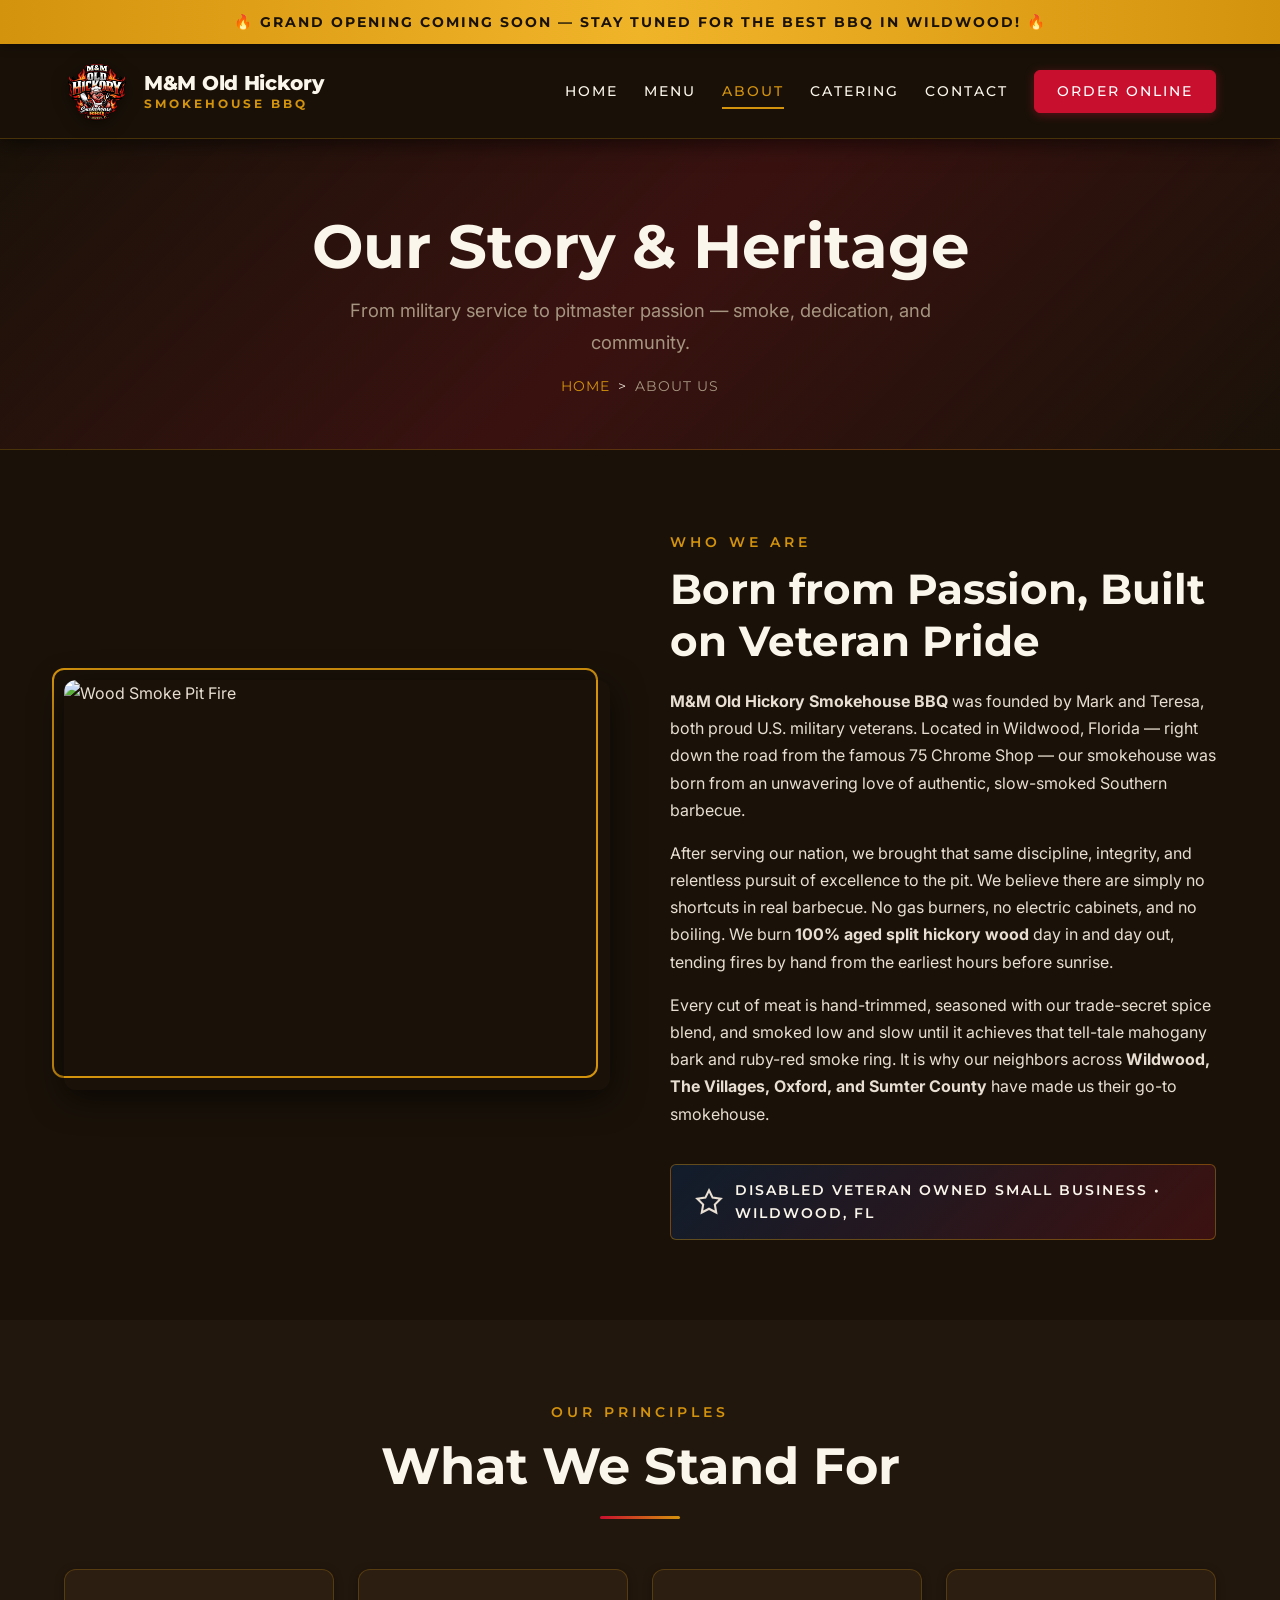
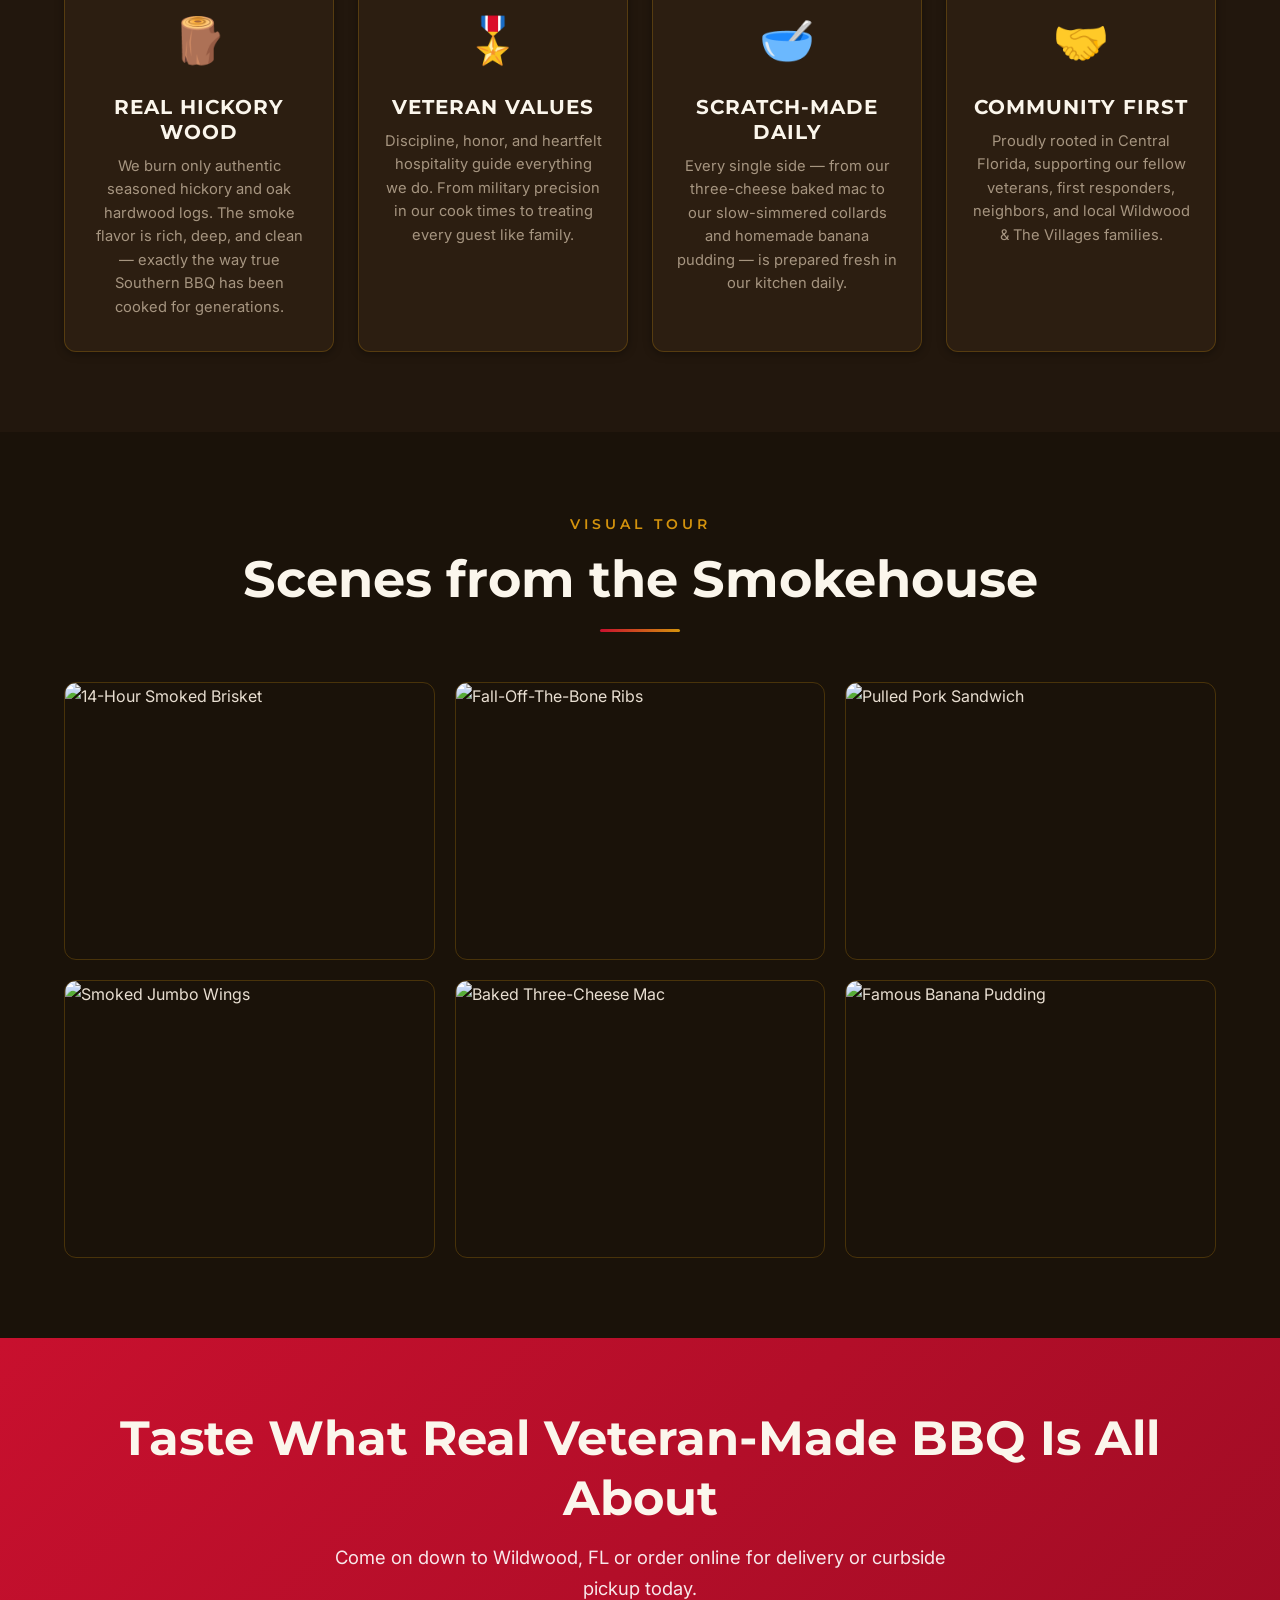
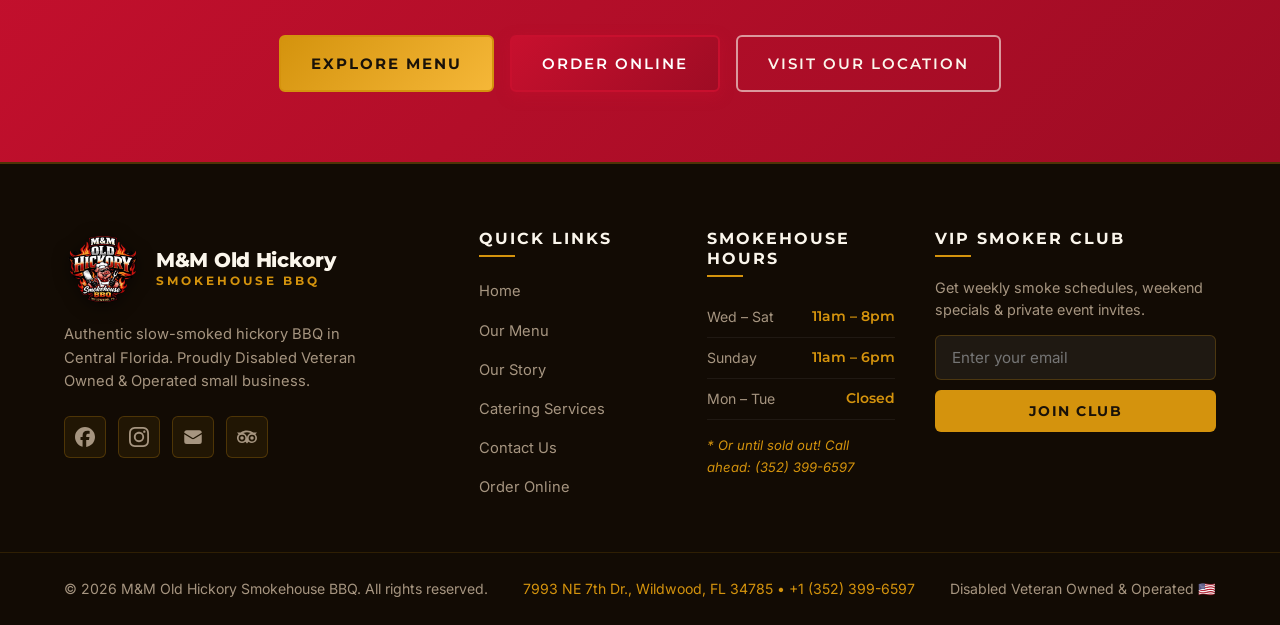
==== commit 99f28b89: "Updated Website" ====
--- a/about.html
+++ b/about.html
@@ -7,8 +7,9 @@
     <meta name="description" content="Discover the story behind M&amp;M Old Hickory Smokehouse BBQ. Disabled Veteran Owned small business run by Mark and Teresa in Wildwood, FL, serving The Villages & Oxford.">
     <link rel="preconnect" href="https://fonts.googleapis.com">
     <link rel="preconnect" href="https://fonts.gstatic.com" crossorigin>
-    <link href="https://fonts.googleapis.com/css2?family=Open+Sans:wght@400;600;700&family=Oswald:wght@400;500;600;700&family=Playfair+Display:ital,wght@0,400;0,600;0,700;1,400&display=swap" rel="stylesheet">
+    <link href="https://fonts.googleapis.com/css2?family=Inter:wght@400;500;600;700&family=Montserrat:ital,wght@0,400;0,500;0,600;0,700;0,800;0,900;1,400;1,700&display=swap" rel="stylesheet">
     <link rel="stylesheet" href="css/styles.css">
+    <link rel="icon" type="image/png" href="assets/Logo.png">
 </head>
 <body>
 
@@ -26,7 +27,7 @@
 <header class="header">
     <div class="container">
         <a href="index.html" class="logo">
-            <div class="logo-icon">M&amp;M</div>
+            <div class="logo-icon"><img src="assets/Logo.png" alt="M&amp;M Old Hickory Smokehouse BBQ Logo"></div>
             <div class="logo-text">M&amp;M Old Hickory<span>Smokehouse BBQ</span></div>
         </a>
         <ul class="nav-menu">
@@ -194,7 +195,7 @@
                 <!-- Col 1: Brand -->
                 <div class="footer-brand">
                     <a href="index.html" class="logo">
-                        <div class="logo-icon">M&amp;M</div>
+                        <div class="logo-icon"><img src="assets/Logo.png" alt="M&amp;M Old Hickory Smokehouse BBQ Logo"></div>
                         <div class="logo-text">M&amp;M Old Hickory<span>Smokehouse BBQ</span></div>
                     </a>
                     <p>
@@ -202,16 +203,16 @@
                     </p>
                     <div class="social-links">
                         <a href="https://www.facebook.com/MMOldHickorySmokehouse/" target="_blank" rel="noopener" class="social-link" aria-label="Facebook">
-                            <svg viewBox="0 0 24 24"><path d="M18 2h-3a5 5 0 00-5 5v3H7v4h3v8h4v-8h3l1-4h-4V7a1 1 0 011-1h3z"/></svg>
+                            <svg viewBox="0 0 24 24" role="img" aria-label="Facebook"><path d="M9.101 23.691v-7.98H6.627v-3.667h2.474v-1.58c0-4.085 1.848-5.978 5.858-5.978.401 0 .955.042 1.468.103a8.68 8.68 0 0 1 1.141.195v3.325a8.623 8.623 0 0 0-.653-.036 26.805 26.805 0 0 0-.733-.009c-.707 0-1.259.096-1.675.309a1.686 1.686 0 0 0-.679.622c-.258.42-.374.995-.374 1.752v1.297h3.919l-.386 2.103-.287 1.564h-3.246v8.245C19.396 23.238 24 18.179 24 12.044c0-6.627-5.373-12-12-12s-12 5.373-12 12c0 5.628 3.874 10.35 9.101 11.647Z"/></svg>
                         </a>
                         <a href="https://www.instagram.com/mmbarbq/" target="_blank" rel="noopener" class="social-link" aria-label="Instagram">
-                            <svg viewBox="0 0 24 24" fill="none" stroke="currentColor" stroke-width="2"><rect x="2" y="2" width="20" height="20" rx="5" ry="5"/><path d="M16 11.37A4 4 0 1112.63 8 4 4 0 0116 11.37z"/><line x1="17.5" y1="6.5" x2="17.51" y2="6.5"/></svg>
+                            <svg viewBox="0 0 24 24" role="img" aria-label="Instagram"><path d="M7.0301.084c-1.2768.0602-2.1487.264-2.911.5634-.7888.3075-1.4575.72-2.1228 1.3877-.6652.6677-1.075 1.3368-1.3802 2.127-.2954.7638-.4956 1.6365-.552 2.914-.0564 1.2775-.0689 1.6882-.0626 4.947.0062 3.2586.0206 3.6671.0825 4.9473.061 1.2765.264 2.1482.5635 2.9107.308.7889.72 1.4573 1.388 2.1228.6679.6655 1.3365 1.0743 2.1285 1.38.7632.295 1.6361.4961 2.9134.552 1.2773.056 1.6884.069 4.9462.0627 3.2578-.0062 3.668-.0207 4.9478-.0814 1.28-.0607 2.147-.2652 2.9098-.5633.7889-.3086 1.4578-.72 2.1228-1.3881.665-.6682 1.0745-1.3378 1.3795-2.1284.2957-.7632.4966-1.636.552-2.9124.056-1.2809.0692-1.6898.063-4.948-.0063-3.2583-.021-3.6668-.0817-4.9465-.0607-1.2797-.264-2.1487-.5633-2.9117-.3084-.7889-.72-1.4568-1.3876-2.1228C21.2982 1.33 20.628.9208 19.8378.6165 19.074.321 18.2017.1197 16.9244.0645 15.6471.0093 15.236-.005 11.977.0014 8.718.0076 8.31.0215 7.0301.0839m.1402 21.6932c-1.17-.0509-1.8053-.2453-2.2287-.408-.5606-.216-.96-.4771-1.3819-.895-.422-.4178-.6811-.8186-.9-1.378-.1644-.4234-.3624-1.058-.4171-2.228-.0595-1.2645-.072-1.6442-.079-4.848-.007-3.2037.0053-3.583.0607-4.848.05-1.169.2456-1.805.408-2.2282.216-.5613.4762-.96.895-1.3816.4188-.4217.8184-.6814 1.3783-.9003.423-.1651 1.0575-.3614 2.227-.4171 1.2655-.06 1.6447-.072 4.848-.079 3.2033-.007 3.5835.005 4.8495.0608 1.169.0508 1.8053.2445 2.228.408.5608.216.96.4754 1.3816.895.4217.4194.6816.8176.9005 1.3787.1653.4217.3617 1.056.4169 2.2263.0602 1.2655.0739 1.645.0796 4.848.0058 3.203-.0055 3.5834-.061 4.848-.051 1.17-.245 1.8055-.408 2.2294-.216.5604-.4763.96-.8954 1.3814-.419.4215-.8181.6811-1.3783.9-.4224.1649-1.0577.3617-2.2262.4174-1.2656.0595-1.6448.072-4.8493.079-3.2045.007-3.5825-.006-4.848-.0608M16.953 5.5864A1.44 1.44 0 1 0 18.39 4.144a1.44 1.44 0 0 0-1.437 1.4424M5.8385 12.012c.0067 3.4032 2.7706 6.1557 6.173 6.1493 3.4026-.0065 6.157-2.7701 6.1506-6.1733-.0065-3.4032-2.771-6.1565-6.174-6.1498-3.403.0067-6.156 2.771-6.1496 6.1738M8 12.0077a4 4 0 1 1 4.008 3.9921A3.9996 3.9996 0 0 1 8 12.0077"/></svg>
                         </a>
                         <a href="mailto:mmbarbq@gmail.com" class="social-link" aria-label="Email">
-                            <svg viewBox="0 0 24 24" fill="none" stroke="currentColor" stroke-width="2"><path d="M4 4h16c1.1 0 2 .9 2 2v12c0 1.1-.9 2-2 2H4c-1.1 0-2-.9-2-2V6c0-1.1-.9-2-2-2z"/><polyline points="22,6 12,13 2,6"/></svg>
+                            <svg viewBox="0 0 24 24" role="img" aria-label="Email"><path d="M1.5 8.67v8.58a3 3 0 0 0 3 3h15a3 3 0 0 0 3-3V8.67l-8.928 5.493a3 3 0 0 1-3.144 0L1.5 8.67Z"/><path d="M22.5 6.908V6.75a3 3 0 0 0-3-3h-15a3 3 0 0 0-3 3v.158l9.714 5.978a1.5 1.5 0 0 0 1.572 0L22.5 6.908Z"/></svg>
                         </a>
                         <a href="https://www.tripadvisor.com/Restaurant_Review-g34739-d10375143-Reviews-M_M_Old_Hickory_Smokehouse_BBQ-Wildwood_Florida.html" target="_blank" rel="noopener" class="social-link" aria-label="TripAdvisor">
-                            <svg viewBox="0 0 24 24"><path d="M12 2C6.48 2 2 6.48 2 12s4.48 10 10 10 10-4.48 10-10S17.52 2 12 2zm-5 13c-1.66 0-3-1.34-3-3s1.34-3 3-3 3 1.34 3 3-1.34 3-3 3zm10 0c-1.66 0-3-1.34-3-3s1.34-3 3-3 3 1.34 3 3-1.34 3-3 3z"/></svg>
+                            <svg viewBox="0 0 24 24" role="img" aria-label="TripAdvisor"><path d="M12.006 4.295c-2.67 0-5.338.784-7.645 2.353H0l1.963 2.135a5.997 5.997 0 0 0 4.04 10.43 5.976 5.976 0 0 0 4.075-1.6L12 19.705l1.922-2.09a5.972 5.972 0 0 0 4.072 1.598 6 6 0 0 0 6-5.998 5.982 5.982 0 0 0-1.957-4.432L24 6.648h-4.35a13.573 13.573 0 0 0-7.644-2.353zM12 6.255c1.531 0 3.063.303 4.504.903C13.943 8.138 12 10.43 12 13.1c0-2.671-1.942-4.962-4.504-5.942A11.72 11.72 0 0 1 12 6.256zM6.002 9.157a4.059 4.059 0 1 1 0 8.118 4.059 4.059 0 0 1 0-8.118zm11.992.002a4.057 4.057 0 1 1 .003 8.115 4.057 4.057 0 0 1-.003-8.115zm-11.992 1.93a2.128 2.128 0 0 0 0 4.256 2.128 2.128 0 0 0 0-4.256zm11.992 0a2.128 2.128 0 0 0 0 4.256 2.128 2.128 0 0 0 0-4.256z"/></svg>
                         </a>
                     </div>
                 </div>
--- a/css/styles.css
+++ b/css/styles.css
@@ -20,9 +20,9 @@
   --color-border: rgba(212, 147, 13, 0.25);
   --color-border-glow: rgba(212, 147, 13, 0.5);
   --color-overlay: rgba(26, 18, 9, 0.88);
-  --font-heading: 'Playfair Display', Georgia, serif;
-  --font-body: 'Open Sans', 'Segoe UI', sans-serif;
-  --font-accent: 'Oswald', Impact, sans-serif;
+  --font-heading: 'Montserrat', -apple-system, BlinkMacSystemFont, 'Segoe UI', Roboto, sans-serif;
+  --font-body: 'Inter', -apple-system, BlinkMacSystemFont, 'Segoe UI', Roboto, sans-serif;
+  --font-accent: 'Montserrat', -apple-system, BlinkMacSystemFont, 'Segoe UI', Roboto, sans-serif;
   --shadow-sm: 0 2px 8px rgba(0,0,0,0.35);
   --shadow-md: 0 4px 18px rgba(0,0,0,0.45);
   --shadow-lg: 0 8px 32px rgba(0,0,0,0.65);
@@ -272,40 +272,53 @@
 .logo {
   display: inline-flex;
   align-items: center;
-  gap: 12px;
+  gap: 14px;
   text-decoration: none;
 }
 
 .logo-icon {
-  width: 48px;
-  height: 48px;
-  background: linear-gradient(135deg, var(--color-primary), var(--color-accent));
-  border-radius: 50%;
+  width: 66px;
+  height: 66px;
   display: flex;
   align-items: center;
   justify-content: center;
-  font-size: 1.25rem;
-  color: #fff;
-  font-weight: 800;
-  font-family: var(--font-accent);
   flex-shrink: 0;
-  box-shadow: 0 2px 10px rgba(200, 16, 46, 0.4);
+  transition: transform var(--transition);
+}
+
+.logo:hover .logo-icon {
+  transform: scale(1.06);
+}
+
+.logo-icon img {
+  width: 100%;
+  height: 100%;
+  object-fit: contain;
+  filter: drop-shadow(0 3px 8px rgba(0, 0, 0, 0.5));
+}
+
+.footer-brand .logo-icon {
+  width: 78px;
+  height: 78px;
 }
 
 .logo-text {
   font-family: var(--font-heading);
   color: var(--color-cream);
-  font-size: 1.15rem;
-  font-weight: 700;
-  line-height: 1.2;
+  font-size: 1.25rem;
+  font-weight: 800;
+  line-height: 1.15;
+  letter-spacing: -0.3px;
 }
 .logo-text span {
   display: block;
-  font-size: 0.68rem;
+  font-size: 0.72rem;
   color: var(--color-accent);
   font-family: var(--font-accent);
   letter-spacing: 3px;
   text-transform: uppercase;
+  font-weight: 700;
+  margin-top: 3px;
 }
 
 /* Nav Menu */
@@ -901,9 +914,14 @@
   box-shadow: 0 4px 14px rgba(0,0,0,0.3);
 }
 .delivery-icon svg {
-  width: 40px;
-  height: 40px;
+  width: 42px;
+  height: 42px;
   fill: #fff;
+  color: #fff;
+  transition: transform var(--transition);
+}
+.delivery-card:hover .delivery-icon svg {
+  transform: scale(1.08);
 }
 
 .delivery-icon.ubereats { background: #06C167; }
@@ -1673,6 +1691,8 @@
 }
 
 @media (max-width: 480px) {
+  .logo-icon { width: 52px; height: 52px; }
+  .logo-text { font-size: 1.05rem; }
   .stats-grid { grid-template-columns: 1fr 1fr; gap: 16px; }
   .delivery-grid { grid-template-columns: 1fr; }
   .gallery-grid { grid-template-columns: 1fr; }
